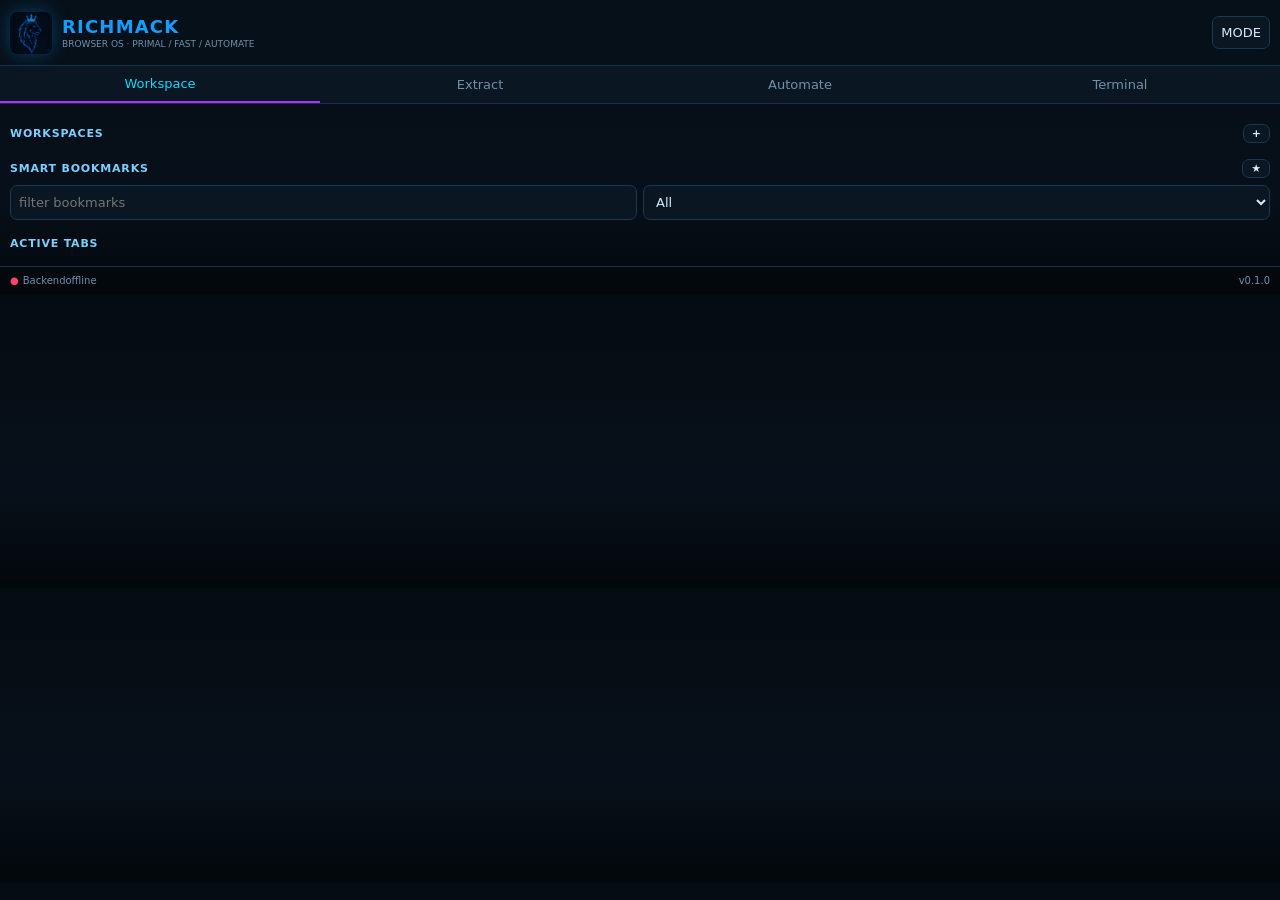
==== extension/sidepanel/index.html @ 77562472 "v0.1.0: Initial Richmack Browser prototype" ====
<!doctype html>
<html lang="en">
<head>
  <meta charset="utf-8" />
  <meta name="viewport" content="width=device-width,initial-scale=1" />
  <title>Richmack Browser OS</title>
  <link rel="stylesheet" href="style.css" />
</head>
<body>
  <header class="brand">
    <img src="../icons/icon48.png" alt="Richmack" />
    <div><strong>RICHMACK</strong><small>BROWSER OS · PRIMAL / FAST / AUTOMATE</small></div>
    <button id="modeBtn" class="toggle">MODE</button>
  </header>

  <nav class="tabs">
    <button data-view="workspace" class="active">Workspace</button>
    <button data-view="extract">Extract</button>
    <button data-view="automate">Automate</button>
    <button data-view="terminal">Terminal</button>
  </nav>

  <main>
    <section id="workspace" class="view active">
      <div class="sectionTitle">WORKSPACES <button id="newWorkspace">+</button></div>
      <div id="workspaceList" class="cards"></div>
      <div class="sectionTitle">SMART BOOKMARKS <button id="bookmarkCurrent">★</button></div>
      <div class="toolbar"><input id="bookmarkSearch" placeholder="filter bookmarks" /><select id="bookmarkFilter"><option>All</option><option>Unread</option><option>PDF</option><option>Media</option><option>Research</option></select></div>
      <div id="bookmarkList" class="list"></div>
      <div class="sectionTitle">ACTIVE TABS</div>
      <div id="tabList" class="list"></div>
    </section>

    <section id="extract" class="view">
      <div class="hero"><h2>EXTRACT ALL</h2><p>Links · images · video · PDF · books · text</p><button id="scanPage" class="primary">Scan Current Page</button></div>
      <div id="scanStats" class="stats"></div>
      <div class="toolbar"><button id="copyLinks">Copy Links</button><button id="downloadImages">Download Images</button><button id="downloadPdfs">Download PDFs</button></div>
      <div class="toolbar"><button id="downloadVideo" class="accent">Download Page Video</button><button id="saveText">Save Text</button></div>
      <pre id="extractOutput" class="output">Nothing scanned yet.</pre>
    </section>

    <section id="automate" class="view">
      <div class="warning">Automation is OFF by default. Site access is requested only when you run a workflow.</div>
      <label>Selector</label><input id="selector" placeholder="button[type=submit]" />
      <div class="toolbar"><button id="showSelector">Test Selector</button><button id="clickSelector" class="accent">Click Element</button></div>
      <label>Workflow name</label><input id="workflowName" placeholder="github-login" />
      <button id="saveWorkflow" class="primary">Save Click Step</button>
      <div id="workflowList" class="list"></div>
    </section>

    <section id="terminal" class="view">
      <div class="warning">Safe Terminal: commands are allowlisted by the local Richmack service. Web pages cannot invoke it directly.</div>
      <pre id="terminalOutput" class="terminal">richmack@browser:~$ </pre>
      <div class="terminalRow"><input id="terminalInput" placeholder="pwd | ls | git status | whoami" /><button id="runCommand">Run</button></div>
      <div class="chips"><button data-cmd="pwd">pwd</button><button data-cmd="ls">ls</button><button data-cmd="git status">git status</button><button data-cmd="whoami">whoami</button></div>
    </section>
  </main>

  <footer><span id="backendDot">●</span> Backend <span id="backendStatus">checking</span><span class="spacer"></span>v0.1.0</footer>
  <script type="module" src="app.js"></script>
</body>
</html>
---- extension/sidepanel/style.css ----
:root{color-scheme:dark;--bg:#050b12;--panel:#09131f;--panel2:#0d1927;--line:#16324a;--text:#d8eaff;--muted:#7090ab;--blue:#149dff;--cyan:#13d8ff;--purple:#b72cff;--green:#24db82;--danger:#ff456b}
*{box-sizing:border-box}body{margin:0;background:linear-gradient(180deg,#050b12,#07101a 65%,#03070b);color:var(--text);font:13px Inter,ui-sans-serif,system-ui,-apple-system,sans-serif;min-width:320px}.brand{height:66px;padding:10px;display:flex;align-items:center;gap:10px;border-bottom:1px solid var(--line);background:#07111bd9;position:sticky;top:0;z-index:3}.brand img{width:42px;height:42px;border-radius:8px;box-shadow:0 0 18px #139dff55}.brand strong{display:block;color:var(--blue);font-size:18px;letter-spacing:1.2px}.brand small{display:block;color:var(--muted);font-size:9px;margin-top:2px}.brand .toggle{margin-left:auto}.tabs{display:grid;grid-template-columns:repeat(4,1fr);position:sticky;top:66px;z-index:2;background:#050b12;border-bottom:1px solid var(--line)}button,input,select{background:#0a1622;color:var(--text);border:1px solid #1a3851;border-radius:7px;padding:8px;font:inherit}button{cursor:pointer}button:hover{border-color:var(--blue);box-shadow:0 0 12px #149dff22}.tabs button{border:0;border-radius:0;color:var(--muted);padding:10px 4px}.tabs button.active{color:var(--cyan);border-bottom:2px solid var(--purple)}main{padding:10px}.view{display:none}.view.active{display:block}.sectionTitle{display:flex;align-items:center;justify-content:space-between;color:#7ccfff;font-weight:700;font-size:11px;letter-spacing:.8px;margin:10px 0 6px}.sectionTitle button{padding:2px 8px}.cards{display:grid;grid-template-columns:1fr 1fr;gap:7px}.workspace{background:linear-gradient(135deg,#0c1b2b,#08121c);border:1px solid var(--line);padding:10px;border-radius:8px}.workspace.active{border-color:var(--blue);box-shadow:0 0 14px #149dff33}.workspace strong{display:block}.workspace small{color:var(--muted)}.toolbar{display:flex;gap:6px;margin:7px 0}.toolbar>*{flex:1;min-width:0}.primary{background:linear-gradient(90deg,#057aff,#20a7ff);color:white;border-color:#25baff;width:100%}.accent{border-color:var(--purple);color:#f29cff}.list{display:flex;flex-direction:column;gap:5px}.item{padding:8px;border:1px solid var(--line);background:#08131e;border-radius:7px;display:flex;gap:7px;align-items:center}.item .grow{flex:1;min-width:0}.item strong,.item small{display:block;white-space:nowrap;overflow:hidden;text-overflow:ellipsis}.item small{color:var(--muted);font-size:10px}.hero{text-align:center;padding:18px 8px;border:1px solid var(--line);background:radial-gradient(circle at 50% 0,#102b43,#07111b 60%);border-radius:10px}.hero h2{color:var(--cyan);letter-spacing:1px;margin:0}.hero p{color:var(--muted)}.stats{display:grid;grid-template-columns:repeat(3,1fr);gap:6px;margin:8px 0}.stat{background:#0a1723;border:1px solid var(--line);border-radius:7px;padding:8px;text-align:center}.stat strong{font-size:18px;display:block}.stat small{color:var(--muted)}.output,.terminal{white-space:pre-wrap;word-break:break-word;background:#02070b;border:1px solid #12304a;border-radius:8px;padding:10px;min-height:130px;max-height:320px;overflow:auto;color:#7fe8ff;font:11px ui-monospace,SFMono-Regular,Menlo,monospace}.terminal{color:#67f59a;min-height:220px}.terminalRow{display:flex;gap:6px;margin-top:7px}.terminalRow input{flex:1}.chips{display:flex;flex-wrap:wrap;gap:5px;margin-top:7px}.chips button{padding:5px 7px}.warning{padding:9px;border:1px solid #614c16;background:#261f09;color:#f3cf6d;border-radius:7px;margin-bottom:9px}label{display:block;color:var(--muted);margin:8px 0 4px}input{width:100%}footer{display:flex;padding:8px 10px;border-top:1px solid var(--line);color:var(--muted);font-size:10px}.spacer{flex:1}#backendDot{color:#777;margin-right:4px}#backendDot.ok{color:var(--green)}#backendDot.bad{color:var(--danger)}
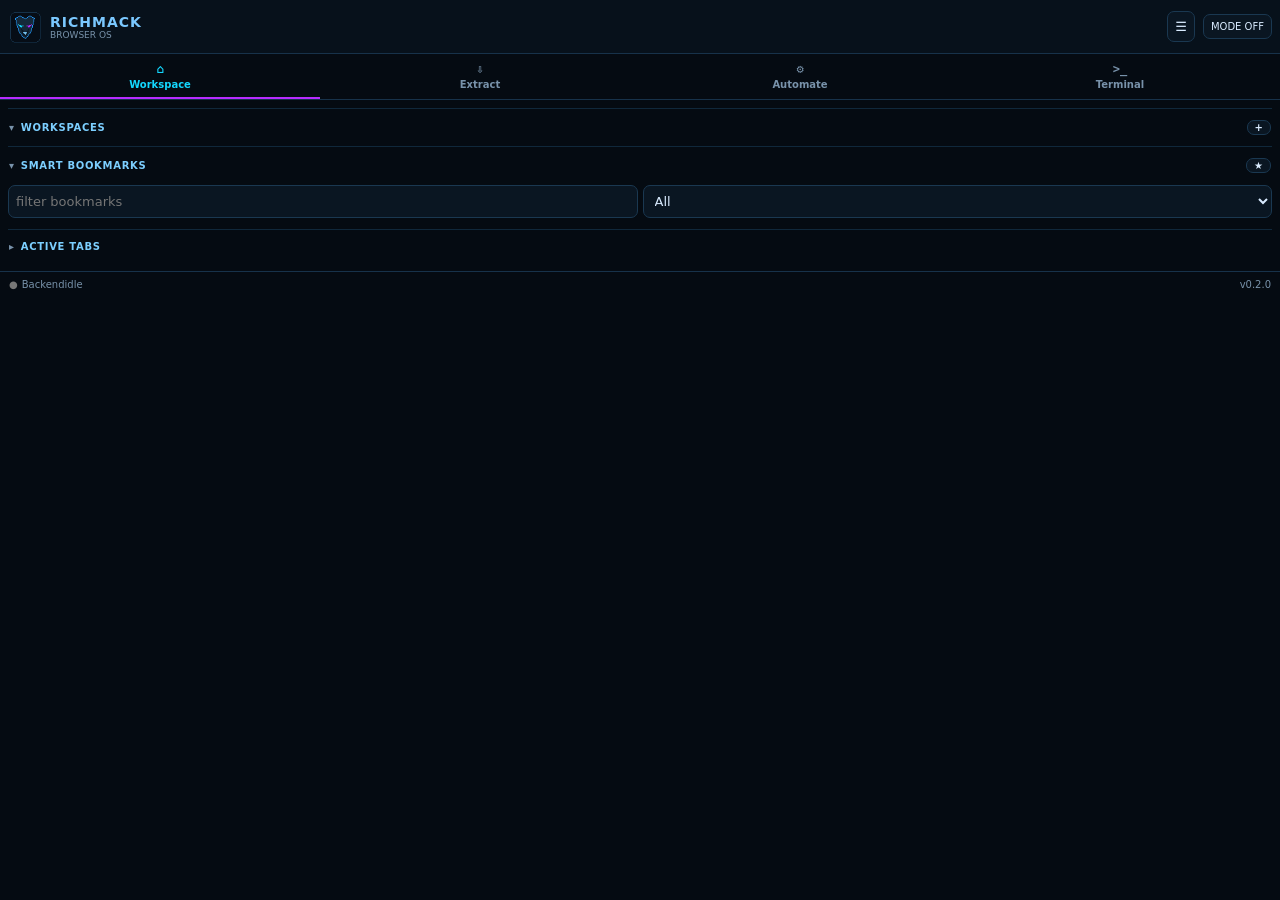
==== commit 80b20c97: "v0.2.0: Optimize Chromium launcher and browser interface" ====
--- a/extension/sidepanel/index.html
+++ b/extension/sidepanel/index.html
@@ -8,55 +8,68 @@
 </head>
 <body>
   <header class="brand">
-    <img src="../icons/icon48.png" alt="Richmack" />
-    <div><strong>RICHMACK</strong><small>BROWSER OS · PRIMAL / FAST / AUTOMATE</small></div>
-    <button id="modeBtn" class="toggle">MODE</button>
+    <img src="../icons/icon48.png" alt="Richmack wolf" />
+    <div class="brandText"><strong>RICHMACK</strong><small>BROWSER OS</small></div>
+    <button id="collapseBtn" class="iconBtn" title="Compact panel">☰</button>
+    <button id="modeBtn" class="modeBtn">MODE OFF</button>
   </header>
 
-  <nav class="tabs">
-    <button data-view="workspace" class="active">Workspace</button>
-    <button data-view="extract">Extract</button>
-    <button data-view="automate">Automate</button>
-    <button data-view="terminal">Terminal</button>
+  <nav class="tabs" aria-label="Richmack tools">
+    <button data-view="workspace" class="active"><span>⌂</span><b>Workspace</b></button>
+    <button data-view="extract"><span>⇩</span><b>Extract</b></button>
+    <button data-view="automate"><span>⚙</span><b>Automate</b></button>
+    <button data-view="terminal"><span>&gt;_</span><b>Terminal</b></button>
   </nav>
 
   <main>
     <section id="workspace" class="view active">
-      <div class="sectionTitle">WORKSPACES <button id="newWorkspace">+</button></div>
-      <div id="workspaceList" class="cards"></div>
-      <div class="sectionTitle">SMART BOOKMARKS <button id="bookmarkCurrent">★</button></div>
-      <div class="toolbar"><input id="bookmarkSearch" placeholder="filter bookmarks" /><select id="bookmarkFilter"><option>All</option><option>Unread</option><option>PDF</option><option>Media</option><option>Research</option></select></div>
-      <div id="bookmarkList" class="list"></div>
-      <div class="sectionTitle">ACTIVE TABS</div>
-      <div id="tabList" class="list"></div>
+      <details open>
+        <summary>WORKSPACES <button id="newWorkspace" class="mini" type="button">+</button></summary>
+        <div id="workspaceList" class="cards"></div>
+      </details>
+
+      <details open>
+        <summary>SMART BOOKMARKS <button id="bookmarkCurrent" class="mini" type="button">★</button></summary>
+        <div class="toolbar"><input id="bookmarkSearch" placeholder="filter bookmarks" /><select id="bookmarkFilter"><option>All</option><option>Unread</option><option>PDF</option><option>Media</option><option>Research</option></select></div>
+        <div id="bookmarkList" class="list"></div>
+      </details>
+
+      <details>
+        <summary>ACTIVE TABS</summary>
+        <div id="tabList" class="list"></div>
+      </details>
     </section>
 
     <section id="extract" class="view">
-      <div class="hero"><h2>EXTRACT ALL</h2><p>Links · images · video · PDF · books · text</p><button id="scanPage" class="primary">Scan Current Page</button></div>
+      <div class="hero"><h2>EXTRACT</h2><p>Links · images · video · PDF · books · text</p><button id="scanPage" class="primary">Scan Current Page</button></div>
       <div id="scanStats" class="stats"></div>
-      <div class="toolbar"><button id="copyLinks">Copy Links</button><button id="downloadImages">Download Images</button><button id="downloadPdfs">Download PDFs</button></div>
-      <div class="toolbar"><button id="downloadVideo" class="accent">Download Page Video</button><button id="saveText">Save Text</button></div>
-      <pre id="extractOutput" class="output">Nothing scanned yet.</pre>
+      <details open><summary>DOWNLOADS</summary>
+        <div class="toolbar"><button id="copyLinks">Copy Links</button><button id="downloadImages">Images</button><button id="downloadPdfs">PDFs</button></div>
+        <div class="toolbar"><button id="downloadVideo" class="accent">Video</button><button id="saveText">Save Text</button></div>
+      </details>
+      <details><summary>SCAN OUTPUT</summary><pre id="extractOutput" class="output">Nothing scanned yet.</pre></details>
     </section>
 
-    <section id="automate" class="view">
-      <div class="warning">Automation is OFF by default. Site access is requested only when you run a workflow.</div>
+    <section id="automate" class="view lazy" data-loaded="false">
+      <div class="notice">Automation is off by default. Access is requested per site when you run an action.</div>
       <label>Selector</label><input id="selector" placeholder="button[type=submit]" />
-      <div class="toolbar"><button id="showSelector">Test Selector</button><button id="clickSelector" class="accent">Click Element</button></div>
-      <label>Workflow name</label><input id="workflowName" placeholder="github-login" />
-      <button id="saveWorkflow" class="primary">Save Click Step</button>
-      <div id="workflowList" class="list"></div>
+      <div class="toolbar"><button id="showSelector">Test</button><button id="clickSelector" class="accent">Click</button></div>
+      <details open><summary>SAVED WORKFLOWS</summary>
+        <label>Workflow name</label><input id="workflowName" placeholder="github-login" />
+        <button id="saveWorkflow" class="primary">Save Click Step</button>
+        <div id="workflowList" class="list"></div>
+      </details>
     </section>
 
-    <section id="terminal" class="view">
-      <div class="warning">Safe Terminal: commands are allowlisted by the local Richmack service. Web pages cannot invoke it directly.</div>
+    <section id="terminal" class="view lazy" data-loaded="false">
+      <div class="notice">Safe Terminal uses a local allowlist. Web pages cannot call it directly.</div>
       <pre id="terminalOutput" class="terminal">richmack@browser:~$ </pre>
       <div class="terminalRow"><input id="terminalInput" placeholder="pwd | ls | git status | whoami" /><button id="runCommand">Run</button></div>
       <div class="chips"><button data-cmd="pwd">pwd</button><button data-cmd="ls">ls</button><button data-cmd="git status">git status</button><button data-cmd="whoami">whoami</button></div>
     </section>
   </main>
 
-  <footer><span id="backendDot">●</span> Backend <span id="backendStatus">checking</span><span class="spacer"></span>v0.1.0</footer>
+  <footer><span id="backendDot">●</span> Backend <span id="backendStatus">idle</span><span class="spacer"></span>v0.2.0</footer>
   <script type="module" src="app.js"></script>
 </body>
 </html>
--- a/extension/sidepanel/style.css
+++ b/extension/sidepanel/style.css
@@ -1,2 +1,5 @@
-:root{color-scheme:dark;--bg:#050b12;--panel:#09131f;--panel2:#0d1927;--line:#16324a;--text:#d8eaff;--muted:#7090ab;--blue:#149dff;--cyan:#13d8ff;--purple:#b72cff;--green:#24db82;--danger:#ff456b}
-*{box-sizing:border-box}body{margin:0;background:linear-gradient(180deg,#050b12,#07101a 65%,#03070b);color:var(--text);font:13px Inter,ui-sans-serif,system-ui,-apple-system,sans-serif;min-width:320px}.brand{height:66px;padding:10px;display:flex;align-items:center;gap:10px;border-bottom:1px solid var(--line);background:#07111bd9;position:sticky;top:0;z-index:3}.brand img{width:42px;height:42px;border-radius:8px;box-shadow:0 0 18px #139dff55}.brand strong{display:block;color:var(--blue);font-size:18px;letter-spacing:1.2px}.brand small{display:block;color:var(--muted);font-size:9px;margin-top:2px}.brand .toggle{margin-left:auto}.tabs{display:grid;grid-template-columns:repeat(4,1fr);position:sticky;top:66px;z-index:2;background:#050b12;border-bottom:1px solid var(--line)}button,input,select{background:#0a1622;color:var(--text);border:1px solid #1a3851;border-radius:7px;padding:8px;font:inherit}button{cursor:pointer}button:hover{border-color:var(--blue);box-shadow:0 0 12px #149dff22}.tabs button{border:0;border-radius:0;color:var(--muted);padding:10px 4px}.tabs button.active{color:var(--cyan);border-bottom:2px solid var(--purple)}main{padding:10px}.view{display:none}.view.active{display:block}.sectionTitle{display:flex;align-items:center;justify-content:space-between;color:#7ccfff;font-weight:700;font-size:11px;letter-spacing:.8px;margin:10px 0 6px}.sectionTitle button{padding:2px 8px}.cards{display:grid;grid-template-columns:1fr 1fr;gap:7px}.workspace{background:linear-gradient(135deg,#0c1b2b,#08121c);border:1px solid var(--line);padding:10px;border-radius:8px}.workspace.active{border-color:var(--blue);box-shadow:0 0 14px #149dff33}.workspace strong{display:block}.workspace small{color:var(--muted)}.toolbar{display:flex;gap:6px;margin:7px 0}.toolbar>*{flex:1;min-width:0}.primary{background:linear-gradient(90deg,#057aff,#20a7ff);color:white;border-color:#25baff;width:100%}.accent{border-color:var(--purple);color:#f29cff}.list{display:flex;flex-direction:column;gap:5px}.item{padding:8px;border:1px solid var(--line);background:#08131e;border-radius:7px;display:flex;gap:7px;align-items:center}.item .grow{flex:1;min-width:0}.item strong,.item small{display:block;white-space:nowrap;overflow:hidden;text-overflow:ellipsis}.item small{color:var(--muted);font-size:10px}.hero{text-align:center;padding:18px 8px;border:1px solid var(--line);background:radial-gradient(circle at 50% 0,#102b43,#07111b 60%);border-radius:10px}.hero h2{color:var(--cyan);letter-spacing:1px;margin:0}.hero p{color:var(--muted)}.stats{display:grid;grid-template-columns:repeat(3,1fr);gap:6px;margin:8px 0}.stat{background:#0a1723;border:1px solid var(--line);border-radius:7px;padding:8px;text-align:center}.stat strong{font-size:18px;display:block}.stat small{color:var(--muted)}.output,.terminal{white-space:pre-wrap;word-break:break-word;background:#02070b;border:1px solid #12304a;border-radius:8px;padding:10px;min-height:130px;max-height:320px;overflow:auto;color:#7fe8ff;font:11px ui-monospace,SFMono-Regular,Menlo,monospace}.terminal{color:#67f59a;min-height:220px}.terminalRow{display:flex;gap:6px;margin-top:7px}.terminalRow input{flex:1}.chips{display:flex;flex-wrap:wrap;gap:5px;margin-top:7px}.chips button{padding:5px 7px}.warning{padding:9px;border:1px solid #614c16;background:#261f09;color:#f3cf6d;border-radius:7px;margin-bottom:9px}label{display:block;color:var(--muted);margin:8px 0 4px}input{width:100%}footer{display:flex;padding:8px 10px;border-top:1px solid var(--line);color:var(--muted);font-size:10px}.spacer{flex:1}#backendDot{color:#777;margin-right:4px}#backendDot.ok{color:var(--green)}#backendDot.bad{color:var(--danger)}
+:root{color-scheme:dark;--bg:#050b12;--panel:#08131e;--panel2:#0b1825;--line:#17324a;--text:#d9ebff;--muted:#7892aa;--blue:#149dff;--cyan:#13d8ff;--purple:#b72cff;--green:#24db82;--danger:#ff456b}
+*{box-sizing:border-box}html,body{margin:0;min-width:300px;background:#050b12;color:var(--text);font:13px Inter,ui-sans-serif,system-ui,-apple-system,sans-serif}body{min-height:100vh}.brand{height:54px;padding:7px 8px;display:flex;align-items:center;gap:8px;border-bottom:1px solid var(--line);background:#07111b;position:sticky;top:0;z-index:3}.brand img{width:34px;height:34px;border-radius:7px}.brandText{min-width:0}.brand strong{display:block;color:#7ac8ff;font-size:14px;letter-spacing:1px}.brand small{display:block;color:var(--muted);font-size:9px}.iconBtn,.modeBtn{margin-left:auto}.modeBtn{margin-left:0;font-size:10px;padding:6px 7px}.tabs{display:grid;grid-template-columns:repeat(4,1fr);position:sticky;top:54px;z-index:2;background:#050b12;border-bottom:1px solid var(--line)}button,input,select{background:#0a1622;color:var(--text);border:1px solid #1a3851;border-radius:7px;padding:7px;font:inherit}button{cursor:pointer}button:hover{border-color:var(--blue)}.tabs button{border:0;border-radius:0;color:var(--muted);padding:8px 3px;background:transparent}.tabs button span{display:block;font:700 12px ui-monospace,monospace}.tabs button b{font-size:10px;font-weight:600}.tabs button.active{color:var(--cyan);box-shadow:inset 0 -2px 0 var(--purple)}main{padding:8px}.view{display:none}.view.active{display:block}details{border-top:1px solid #10283b;padding:5px 0}summary{list-style:none;color:#7ccfff;font-size:10px;font-weight:700;letter-spacing:.7px;padding:6px 1px;cursor:pointer;display:flex;align-items:center}summary::-webkit-details-marker{display:none}summary:before{content:'▸';margin-right:6px;color:var(--muted)}details[open]>summary:before{content:'▾'}.mini{margin-left:auto;padding:1px 7px}.cards{display:grid;grid-template-columns:1fr 1fr;gap:5px}.workspace{background:#091622;border:1px solid var(--line);padding:8px;border-radius:7px}.workspace.active{border-color:var(--blue)}.workspace strong{display:block}.workspace small{color:var(--muted)}.toolbar{display:flex;gap:5px;margin:6px 0}.toolbar>*{flex:1;min-width:0}.primary{background:#0d4d7a;border-color:#208ed1;width:100%}.accent{border-color:#7d39b8;color:#e9b5ff}.list{display:flex;flex-direction:column;gap:4px}.item{padding:7px;border:1px solid var(--line);background:#08131e;border-radius:6px;display:flex;gap:6px;align-items:center}.item .grow{flex:1;min-width:0}.item strong,.item small{display:block;white-space:nowrap;overflow:hidden;text-overflow:ellipsis}.item small{color:var(--muted);font-size:10px}.hero{text-align:left;padding:10px;border:1px solid var(--line);background:#07131e;border-radius:8px}.hero h2{color:var(--cyan);font-size:14px;letter-spacing:.8px;margin:0}.hero p{color:var(--muted);font-size:10px}.stats{display:grid;grid-template-columns:repeat(3,1fr);gap:5px;margin:7px 0}.stat{background:#0a1723;border:1px solid var(--line);border-radius:6px;padding:7px;text-align:center}.stat strong{font-size:16px;display:block}.stat small{color:var(--muted)}.output,.terminal{white-space:pre-wrap;word-break:break-word;background:#02070b;border:1px solid #12304a;border-radius:7px;padding:8px;min-height:100px;max-height:260px;overflow:auto;color:#7fe8ff;font:11px ui-monospace,SFMono-Regular,Menlo,monospace}.terminal{color:#67f59a;min-height:170px}.terminalRow{display:flex;gap:5px;margin-top:6px}.terminalRow input{flex:1}.chips{display:flex;flex-wrap:wrap;gap:4px;margin-top:6px}.chips button{padding:4px 6px}.notice{padding:8px;border:1px solid #2b3f50;background:#0a141d;color:#9eb4c7;border-radius:7px;margin-bottom:8px;font-size:10px}label{display:block;color:var(--muted);margin:7px 0 4px}input{width:100%}footer{display:flex;padding:7px 9px;border-top:1px solid var(--line);color:var(--muted);font-size:10px}.spacer{flex:1}#backendDot{color:#777;margin-right:4px}#backendDot.ok{color:var(--green)}#backendDot.bad{color:var(--danger)}
+/* Compact inner rail: Chrome controls the actual side-panel width, but Richmack stops rendering heavy content. */
+body.compact .brand{justify-content:center}.compact .brandText,.compact .modeBtn,.compact main,.compact footer{display:none}.compact .brand img{width:28px;height:28px}.compact .iconBtn{margin-left:0}.compact .tabs{grid-template-columns:1fr;top:54px}.compact .tabs button{padding:10px 4px}.compact .tabs button b{display:none}.compact .tabs button span{font-size:14px}.compact .tabs button.active{box-shadow:inset 2px 0 0 var(--cyan)}
+@media (prefers-reduced-motion:no-preference){.modePulse{animation:modePulse .28s ease-out}@keyframes modePulse{0%{box-shadow:0 0 0 0 #13d8ff88}100%{box-shadow:0 0 0 10px #13d8ff00}}}
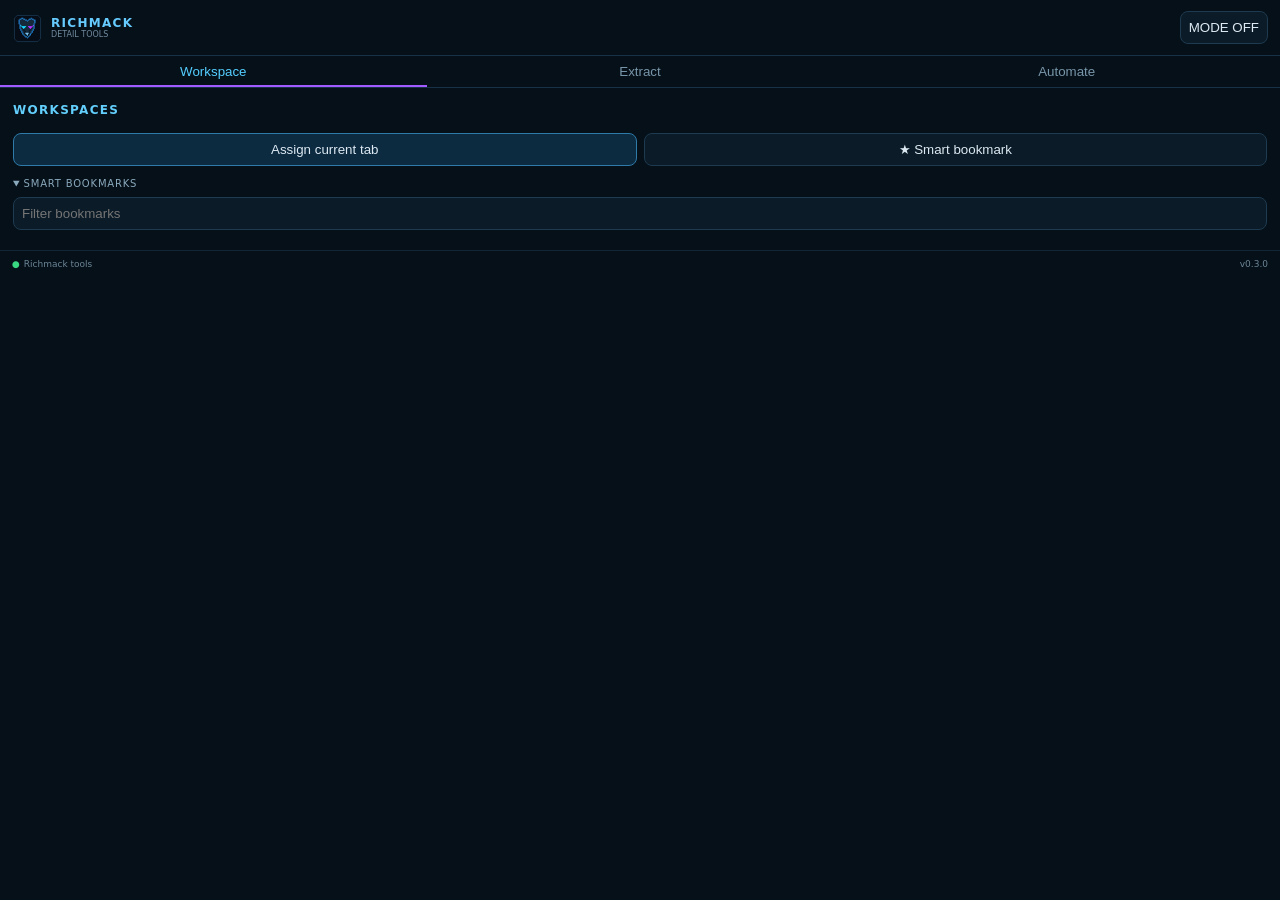
==== commit a739b6b3: "v0.3.0: Move to toolbar-first Richmack browser design" ====
--- a/extension/sidepanel/index.html
+++ b/extension/sidepanel/index.html
@@ -1,75 +1,8 @@
-<!doctype html>
-<html lang="en">
-<head>
-  <meta charset="utf-8" />
-  <meta name="viewport" content="width=device-width,initial-scale=1" />
-  <title>Richmack Browser OS</title>
-  <link rel="stylesheet" href="style.css" />
-</head>
-<body>
-  <header class="brand">
-    <img src="../icons/icon48.png" alt="Richmack wolf" />
-    <div class="brandText"><strong>RICHMACK</strong><small>BROWSER OS</small></div>
-    <button id="collapseBtn" class="iconBtn" title="Compact panel">☰</button>
-    <button id="modeBtn" class="modeBtn">MODE OFF</button>
-  </header>
-
-  <nav class="tabs" aria-label="Richmack tools">
-    <button data-view="workspace" class="active"><span>⌂</span><b>Workspace</b></button>
-    <button data-view="extract"><span>⇩</span><b>Extract</b></button>
-    <button data-view="automate"><span>⚙</span><b>Automate</b></button>
-    <button data-view="terminal"><span>&gt;_</span><b>Terminal</b></button>
-  </nav>
-
-  <main>
-    <section id="workspace" class="view active">
-      <details open>
-        <summary>WORKSPACES <button id="newWorkspace" class="mini" type="button">+</button></summary>
-        <div id="workspaceList" class="cards"></div>
-      </details>
-
-      <details open>
-        <summary>SMART BOOKMARKS <button id="bookmarkCurrent" class="mini" type="button">★</button></summary>
-        <div class="toolbar"><input id="bookmarkSearch" placeholder="filter bookmarks" /><select id="bookmarkFilter"><option>All</option><option>Unread</option><option>PDF</option><option>Media</option><option>Research</option></select></div>
-        <div id="bookmarkList" class="list"></div>
-      </details>
-
-      <details>
-        <summary>ACTIVE TABS</summary>
-        <div id="tabList" class="list"></div>
-      </details>
-    </section>
-
-    <section id="extract" class="view">
-      <div class="hero"><h2>EXTRACT</h2><p>Links · images · video · PDF · books · text</p><button id="scanPage" class="primary">Scan Current Page</button></div>
-      <div id="scanStats" class="stats"></div>
-      <details open><summary>DOWNLOADS</summary>
-        <div class="toolbar"><button id="copyLinks">Copy Links</button><button id="downloadImages">Images</button><button id="downloadPdfs">PDFs</button></div>
-        <div class="toolbar"><button id="downloadVideo" class="accent">Video</button><button id="saveText">Save Text</button></div>
-      </details>
-      <details><summary>SCAN OUTPUT</summary><pre id="extractOutput" class="output">Nothing scanned yet.</pre></details>
-    </section>
-
-    <section id="automate" class="view lazy" data-loaded="false">
-      <div class="notice">Automation is off by default. Access is requested per site when you run an action.</div>
-      <label>Selector</label><input id="selector" placeholder="button[type=submit]" />
-      <div class="toolbar"><button id="showSelector">Test</button><button id="clickSelector" class="accent">Click</button></div>
-      <details open><summary>SAVED WORKFLOWS</summary>
-        <label>Workflow name</label><input id="workflowName" placeholder="github-login" />
-        <button id="saveWorkflow" class="primary">Save Click Step</button>
-        <div id="workflowList" class="list"></div>
-      </details>
-    </section>
-
-    <section id="terminal" class="view lazy" data-loaded="false">
-      <div class="notice">Safe Terminal uses a local allowlist. Web pages cannot call it directly.</div>
-      <pre id="terminalOutput" class="terminal">richmack@browser:~$ </pre>
-      <div class="terminalRow"><input id="terminalInput" placeholder="pwd | ls | git status | whoami" /><button id="runCommand">Run</button></div>
-      <div class="chips"><button data-cmd="pwd">pwd</button><button data-cmd="ls">ls</button><button data-cmd="git status">git status</button><button data-cmd="whoami">whoami</button></div>
-    </section>
-  </main>
-
-  <footer><span id="backendDot">●</span> Backend <span id="backendStatus">idle</span><span class="spacer"></span>v0.2.0</footer>
-  <script type="module" src="app.js"></script>
-</body>
-</html>
+<!doctype html><html lang="en"><head><meta charset="utf-8"><meta name="viewport" content="width=device-width,initial-scale=1"><title>Richmack Tools</title><link rel="stylesheet" href="style.css"></head><body>
+<header><img src="../icons/icon32.png" alt=""><div><strong>RICHMACK</strong><small>DETAIL TOOLS</small></div><button id="mode">MODE OFF</button></header>
+<nav><button data-view="workspace" class="active">Workspace</button><button data-view="extract">Extract</button><button data-view="automate">Automate</button></nav>
+<main>
+<section id="workspace" class="view active"><h2>WORKSPACES</h2><div id="workspaces" class="cards"></div><div class="row"><button id="assign" class="primary">Assign current tab</button><button id="bookmark">★ Smart bookmark</button></div><details open><summary>SMART BOOKMARKS</summary><input id="filter" placeholder="Filter bookmarks"><div id="bookmarks" class="list"></div></details></section>
+<section id="extract" class="view"><h2>EXTRACT CENTER</h2><p class="muted">Links · images · emails · documents · media · text</p><button id="scan" class="primary">Scan current page</button><div id="stats" class="stats"></div><div class="row"><button id="copyLinks">Copy clean links</button><button id="copyEmails">Copy emails</button></div><div class="row"><button id="images">Download images</button><button id="pdfs">Download PDFs</button><button id="text">Save text</button></div><pre id="output">Nothing scanned yet.</pre></section>
+<section id="automate" class="view"><h2>AUTOMATION</h2><p class="muted">Pick a page element visually, then replay the click. Site access stays user-triggered.</p><button id="pick" class="primary">Pick element on page</button><div id="picked" class="picked" hidden><code id="selector"></code><small id="pickedText"></small><button id="run" class="primary">Click saved target</button></div></section>
+</main><footer><span id="dot">●</span> Richmack tools <span class="spacer"></span>v0.3.0</footer><script type="module" src="app.js"></script></body></html>
--- a/extension/sidepanel/style.css
+++ b/extension/sidepanel/style.css
@@ -1,5 +1 @@
-:root{color-scheme:dark;--bg:#050b12;--panel:#08131e;--panel2:#0b1825;--line:#17324a;--text:#d9ebff;--muted:#7892aa;--blue:#149dff;--cyan:#13d8ff;--purple:#b72cff;--green:#24db82;--danger:#ff456b}
-*{box-sizing:border-box}html,body{margin:0;min-width:300px;background:#050b12;color:var(--text);font:13px Inter,ui-sans-serif,system-ui,-apple-system,sans-serif}body{min-height:100vh}.brand{height:54px;padding:7px 8px;display:flex;align-items:center;gap:8px;border-bottom:1px solid var(--line);background:#07111b;position:sticky;top:0;z-index:3}.brand img{width:34px;height:34px;border-radius:7px}.brandText{min-width:0}.brand strong{display:block;color:#7ac8ff;font-size:14px;letter-spacing:1px}.brand small{display:block;color:var(--muted);font-size:9px}.iconBtn,.modeBtn{margin-left:auto}.modeBtn{margin-left:0;font-size:10px;padding:6px 7px}.tabs{display:grid;grid-template-columns:repeat(4,1fr);position:sticky;top:54px;z-index:2;background:#050b12;border-bottom:1px solid var(--line)}button,input,select{background:#0a1622;color:var(--text);border:1px solid #1a3851;border-radius:7px;padding:7px;font:inherit}button{cursor:pointer}button:hover{border-color:var(--blue)}.tabs button{border:0;border-radius:0;color:var(--muted);padding:8px 3px;background:transparent}.tabs button span{display:block;font:700 12px ui-monospace,monospace}.tabs button b{font-size:10px;font-weight:600}.tabs button.active{color:var(--cyan);box-shadow:inset 0 -2px 0 var(--purple)}main{padding:8px}.view{display:none}.view.active{display:block}details{border-top:1px solid #10283b;padding:5px 0}summary{list-style:none;color:#7ccfff;font-size:10px;font-weight:700;letter-spacing:.7px;padding:6px 1px;cursor:pointer;display:flex;align-items:center}summary::-webkit-details-marker{display:none}summary:before{content:'▸';margin-right:6px;color:var(--muted)}details[open]>summary:before{content:'▾'}.mini{margin-left:auto;padding:1px 7px}.cards{display:grid;grid-template-columns:1fr 1fr;gap:5px}.workspace{background:#091622;border:1px solid var(--line);padding:8px;border-radius:7px}.workspace.active{border-color:var(--blue)}.workspace strong{display:block}.workspace small{color:var(--muted)}.toolbar{display:flex;gap:5px;margin:6px 0}.toolbar>*{flex:1;min-width:0}.primary{background:#0d4d7a;border-color:#208ed1;width:100%}.accent{border-color:#7d39b8;color:#e9b5ff}.list{display:flex;flex-direction:column;gap:4px}.item{padding:7px;border:1px solid var(--line);background:#08131e;border-radius:6px;display:flex;gap:6px;align-items:center}.item .grow{flex:1;min-width:0}.item strong,.item small{display:block;white-space:nowrap;overflow:hidden;text-overflow:ellipsis}.item small{color:var(--muted);font-size:10px}.hero{text-align:left;padding:10px;border:1px solid var(--line);background:#07131e;border-radius:8px}.hero h2{color:var(--cyan);font-size:14px;letter-spacing:.8px;margin:0}.hero p{color:var(--muted);font-size:10px}.stats{display:grid;grid-template-columns:repeat(3,1fr);gap:5px;margin:7px 0}.stat{background:#0a1723;border:1px solid var(--line);border-radius:6px;padding:7px;text-align:center}.stat strong{font-size:16px;display:block}.stat small{color:var(--muted)}.output,.terminal{white-space:pre-wrap;word-break:break-word;background:#02070b;border:1px solid #12304a;border-radius:7px;padding:8px;min-height:100px;max-height:260px;overflow:auto;color:#7fe8ff;font:11px ui-monospace,SFMono-Regular,Menlo,monospace}.terminal{color:#67f59a;min-height:170px}.terminalRow{display:flex;gap:5px;margin-top:6px}.terminalRow input{flex:1}.chips{display:flex;flex-wrap:wrap;gap:4px;margin-top:6px}.chips button{padding:4px 6px}.notice{padding:8px;border:1px solid #2b3f50;background:#0a141d;color:#9eb4c7;border-radius:7px;margin-bottom:8px;font-size:10px}label{display:block;color:var(--muted);margin:7px 0 4px}input{width:100%}footer{display:flex;padding:7px 9px;border-top:1px solid var(--line);color:var(--muted);font-size:10px}.spacer{flex:1}#backendDot{color:#777;margin-right:4px}#backendDot.ok{color:var(--green)}#backendDot.bad{color:var(--danger)}
-/* Compact inner rail: Chrome controls the actual side-panel width, but Richmack stops rendering heavy content. */
-body.compact .brand{justify-content:center}.compact .brandText,.compact .modeBtn,.compact main,.compact footer{display:none}.compact .brand img{width:28px;height:28px}.compact .iconBtn{margin-left:0}.compact .tabs{grid-template-columns:1fr;top:54px}.compact .tabs button{padding:10px 4px}.compact .tabs button b{display:none}.compact .tabs button span{font-size:14px}.compact .tabs button.active{box-shadow:inset 2px 0 0 var(--cyan)}
-@media (prefers-reduced-motion:no-preference){.modePulse{animation:modePulse .28s ease-out}@keyframes modePulse{0%{box-shadow:0 0 0 0 #13d8ff88}100%{box-shadow:0 0 0 10px #13d8ff00}}}
+:root{color-scheme:dark;font-family:Inter,system-ui,-apple-system,sans-serif;--bg:#061019;--panel:#091620;--line:#173247;--text:#dce9f2;--muted:#718b9e;--blue:#36baff;--purple:#a76dff}*{box-sizing:border-box}body{margin:0;background:var(--bg);color:var(--text);font-size:12px}header{display:flex;align-items:center;gap:9px;padding:11px 12px;border-bottom:1px solid var(--line)}header img{width:30px;height:30px;border-radius:8px}header div{display:flex;flex-direction:column}header strong{color:#66cbff;letter-spacing:1.3px}header small{font-size:8px;color:var(--muted)}header button{margin-left:auto}button,input{background:#0b1b27;color:var(--text);border:1px solid #1d3a50;border-radius:8px;padding:8px}button{cursor:pointer}button:hover{border-color:#347ba6}.primary{border-color:#2e7aa8;background:#0c2a40}nav{display:grid;grid-template-columns:repeat(3,1fr);border-bottom:1px solid var(--line)}nav button{border:0;border-radius:0;background:transparent;color:#7896a9}nav button.active{color:#54ceff;box-shadow:inset 0 -2px #a15bff}.view{display:none;padding:13px}.view.active{display:block}h2{font-size:12px;letter-spacing:1.3px;color:#62cffc;margin:2px 0 8px}.muted{color:var(--muted);font-size:10px;line-height:1.45}.cards{display:grid;grid-template-columns:1fr 1fr;gap:7px;margin:8px 0}.cards button{text-align:left}.cards button.active{border-color:#3aa9e9;box-shadow:inset 2px 0 #36baff}.row{display:flex;gap:7px;margin:8px 0}.row>*{flex:1}details{margin-top:12px}summary{color:#8aa9bc;font-size:10px;letter-spacing:.8px;margin-bottom:8px}#filter{width:100%;margin-bottom:7px}.list{display:grid;gap:6px}.item{border:1px solid #173247;background:#08141d;border-radius:8px;padding:8px;overflow:hidden}.item strong,.item small{display:block;white-space:nowrap;overflow:hidden;text-overflow:ellipsis}.item small{color:var(--muted);font-size:9px;margin-top:3px}.stats{display:grid;grid-template-columns:repeat(3,1fr);gap:6px;margin:9px 0}.stat{background:#07131d;border:1px solid #153449;border-radius:7px;padding:8px;text-align:center}.stat strong{display:block;font-size:15px}.stat small{font-size:9px;color:var(--muted)}pre{white-space:pre-wrap;word-break:break-word;background:#040a0e;border:1px solid #153247;border-radius:8px;padding:9px;max-height:240px;overflow:auto;color:#7fdcff;font-size:10px}.picked{margin-top:10px}.picked code,.picked small{display:block;overflow:hidden;text-overflow:ellipsis;white-space:nowrap}.picked code{background:#040a0e;border:1px solid #153247;border-radius:7px;padding:8px;color:#7fdcff}.picked small{color:var(--muted);margin:6px 0}footer{display:flex;padding:8px 12px;border-top:1px solid #112737;color:#6c8697;font-size:9px}.spacer{flex:1}#dot{color:#39d781;margin-right:4px}
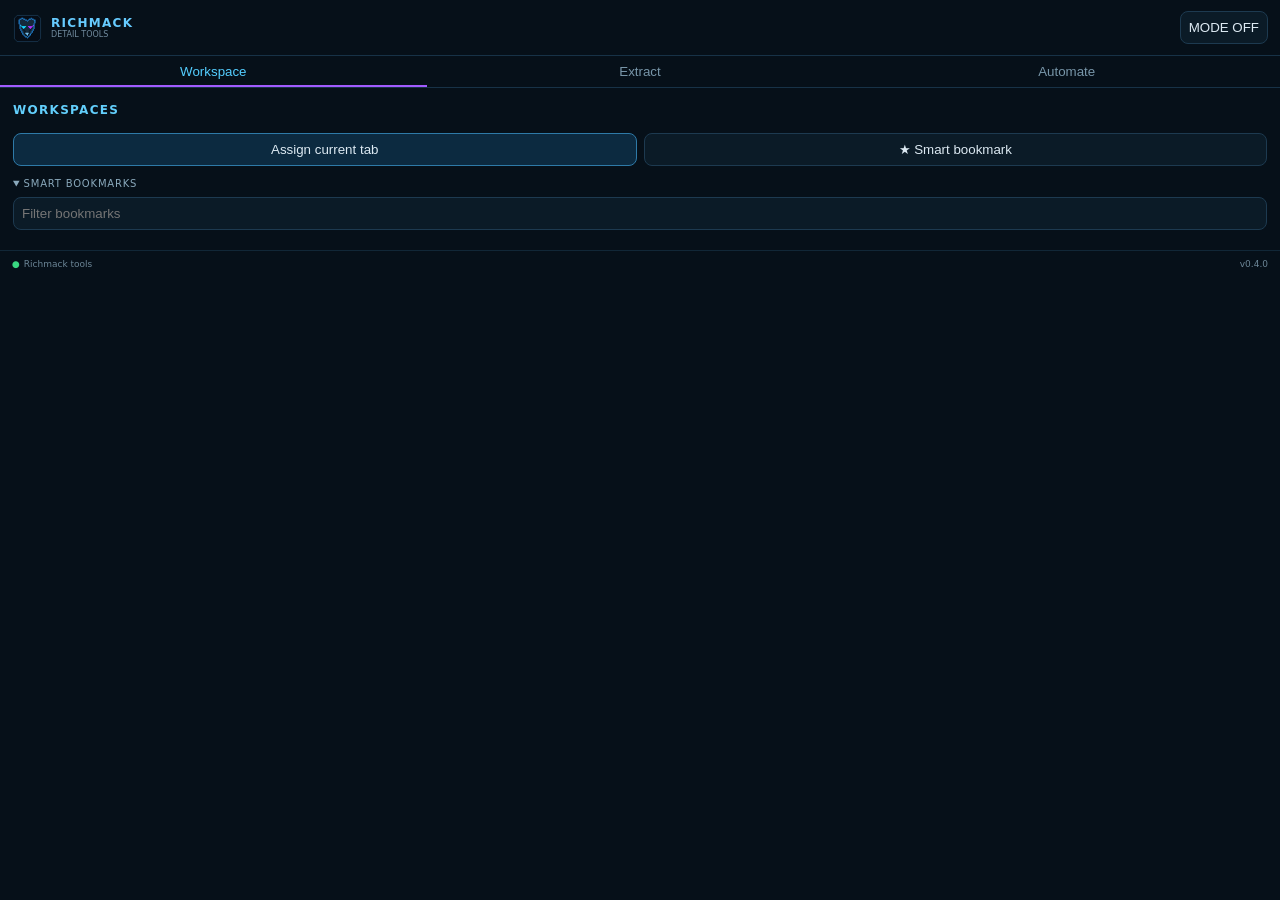
==== commit 4c4c4864: "v0.4.0: Add commands RSS feeds and visual automation" ====
--- a/extension/sidepanel/index.html
+++ b/extension/sidepanel/index.html
@@ -5,4 +5,4 @@
 <section id="workspace" class="view active"><h2>WORKSPACES</h2><div id="workspaces" class="cards"></div><div class="row"><button id="assign" class="primary">Assign current tab</button><button id="bookmark">★ Smart bookmark</button></div><details open><summary>SMART BOOKMARKS</summary><input id="filter" placeholder="Filter bookmarks"><div id="bookmarks" class="list"></div></details></section>
 <section id="extract" class="view"><h2>EXTRACT CENTER</h2><p class="muted">Links · images · emails · documents · media · text</p><button id="scan" class="primary">Scan current page</button><div id="stats" class="stats"></div><div class="row"><button id="copyLinks">Copy clean links</button><button id="copyEmails">Copy emails</button></div><div class="row"><button id="images">Download images</button><button id="pdfs">Download PDFs</button><button id="text">Save text</button></div><pre id="output">Nothing scanned yet.</pre></section>
 <section id="automate" class="view"><h2>AUTOMATION</h2><p class="muted">Pick a page element visually, then replay the click. Site access stays user-triggered.</p><button id="pick" class="primary">Pick element on page</button><div id="picked" class="picked" hidden><code id="selector"></code><small id="pickedText"></small><button id="run" class="primary">Click saved target</button></div></section>
-</main><footer><span id="dot">●</span> Richmack tools <span class="spacer"></span>v0.3.0</footer><script type="module" src="app.js"></script></body></html>
+</main><footer><span id="dot">●</span> Richmack tools <span class="spacer"></span>v0.4.0</footer><script type="module" src="app.js"></script></body></html>
